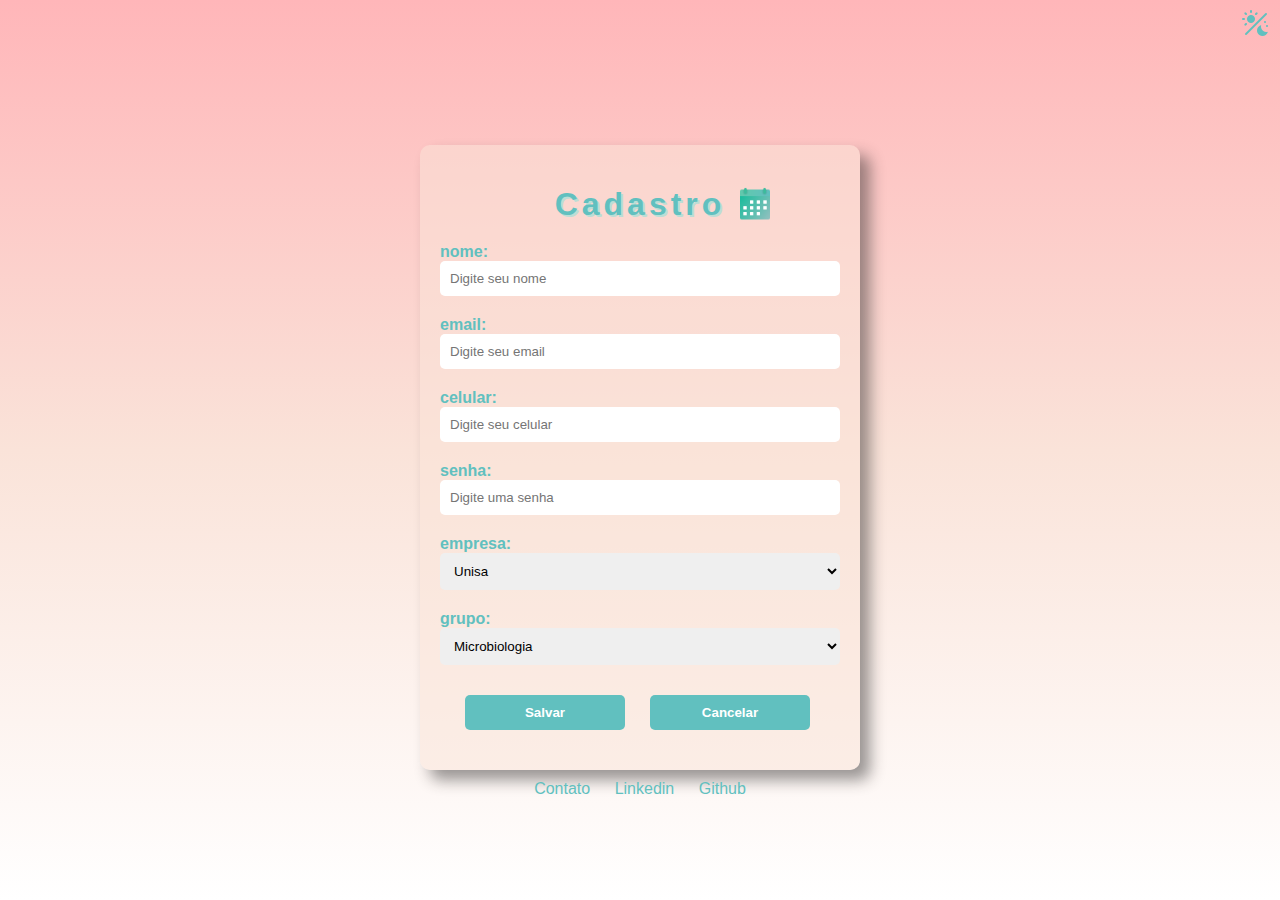
==== cadastro.html @ 47bf19a5 "pasta pictures -> assets" ====
<!DOCTYPE html>
<html lang="pt-BR">
<head>
    <meta charset="UTF-8">
    <meta http-equiv="X-UA-Compatible" content="IE=edge">
    <meta name="viewport" content="width=device-width, initial-scale=1.0">
    <link rel="stylesheet" href="css/style.css">
    <link rel="shortcut icon" href="/pictures/calendar2.png" type="image/x-icon">
    <title>Karenda</title>
</head>
<body>
    <header>
        <label for="switch" id="lswitch">
            <a id="switch" href="#"></a>
        </label>
    </header>
    <div class="cadastro_div">
        <h1 class="ktitle_cadastro">Cadastro</h1>
        <form class="form_cadastro" method="GET" action="#">
            nome: <input id="cnome" type="text" placeholder="Digite seu nome">
            email: <input id="cemail" type="email" placeholder="Digite seu email">
            celular: <input id="ccelular" type="tel" placeholder="Digite seu celular">
            senha: <input id="csenha" type="password" placeholder="Digite uma senha">       
            <label for="cempresa">empresa:</label>
            <select name="cempresa" id="cempresa">
                <option value="cunisa">Unisa</option>
            </select>
            <label for="cgrupo">grupo:</label>
            <select name="cgrupo" id="cgrupo">
                <option value="cmicrobiologia">Microbiologia</option>
            </select>
            <input id="bsalvar" type="submit" value="Salvar"> 
            <a href="index.html"><input id="bcancelar" type="button" value="Cancelar"></a>
        </form>
    </div>
    <footer>
        <a href="#">Contato</a>
        <a href="https://www.linkedin.com/in/uever/">Linkedin</a>
        <a href="https://github.com/u-ever">Github</a>      
    </footer>
    <script src="js/darkmode.js"></script>
</body>
</html>
---- css/style.css ----
:root {
    --body-bg-color: linear-gradient(#FFB6B9,#FAE3D9, white);
    --body-color: #61C0BF;
    --div-bg-color: #fae3d983;
    --title-shadow-color: #BBDED6;
    --div-bg-shadow: rgba(43, 40, 40, 0.473);
    --div-bg-shadow-hover: rgba(177, 167, 167, 0.473);
    --btn-text-color: #FFFFFF;
    --btn-bg-hover-color: #cadada;
    --a-hover-color: rgba(32, 96, 170, 0.589);
    --checkbox-color: #61C0BF;
    --a-icon-color-mode: grayscale(0);
}

.dark-mode {
    --body-bg-color: linear-gradient(#261C2C,#3E2C41, #5C527F);
    --body-color: #2b2031;
    --div-bg-color: #fae3d983;
    --title-shadow-color: #cfcada;
    --div-bg-shadow: rgba(43, 40, 40, 0.473);
    --div-bg-shadow-hover: rgba(128, 120, 120, 0.473);
    --btn-text-color: #FFFFFF;
    --btn-bg-hover-color: #cfcada;
    --btn-hover-color: #2b2031;
    --a-hover-color: #cfcada;
    --checkbox-color: #cfcada;
    --a-icon-color-mode: grayscale(1);
}

html {
    margin: 0;
    padding: 0;
}

body {
    display: block;
    background-image: var(--body-bg-color);
    background-size: cover;
    background-attachment: fixed;
    font-family:'Franklin Gothic Medium', 'Arial Narrow', Arial, sans-serif;
}

header {
    border: 1px solid transparent;
}

/* Login / Cadastro
==============================================*/



.ktitle, .ktitle_cadastro{
    font-family: Verdana, Geneva, Tahoma, sans-serif;
    letter-spacing: 4px;
    text-shadow: 2px 2px var(--title-shadow-color);
    text-align: center;
    background-image: url(/assets/calendar2.png);
    background-size: 40px;
    background-repeat: no-repeat;
    background-position: calc(100% - 20%);
}

.ktitle_cadastro{
    background-position: calc(100% - 18%);
}

.login_div, .cadastro_div {
    font-weight: 900;
    color: var(--body-color);
    background-color: var(--div-bg-color);
    box-shadow: 10px 10px 15px var(--div-bg-shadow);
    text-align: left;
    max-width: 400px;    
    padding: 20px;
    border-radius: 10px;
    margin: auto;
    margin-top: 15vh;
    overflow: hidden;
}

.login_div *, .cadastro_div * {
    margin-bottom: 20px;
    border: none;
    border-radius: 5px;
}

#iemail, #isenha, #cnome, #cemail, #ccelular, #csenha, #cempresa, #cgrupo {
    width: 100%;
    box-sizing: border-box;
    padding: 10px;
}

.login_div a, a:hover {
    color: var(--body-color);
    text-decoration: none;
}

.login_div a:hover {
    color: var(--a-hover-color);
}

#bentrar, #bcadastro, #bsalvar, #bcancelar {
    color: var(--btn-text-color);
    font-weight: bold;
    background-color: var(--body-color);
    text-align: center;
    width: 40%;
    float: left;
    padding: 10px;
    margin-left: 25px;
}

#bsalvar, #bcancelar {
    margin-top: 10px;
}

#bentrar:hover, #bcadastro:hover, #bsalvar:hover, #bcancelar:hover {
    background-color: var(--btn-bg-hover-color);
    color: var(--btn-hover-color);
}

#switch {
    width: 30px;
    height: 30px;
    float: right;
    color: var(--checkbox-color);
    filter: var(--a-icon-color-mode);
    background-image: url(/assets/daynight1.png);
}
/* Calendar
==============================================*/

.calendar {
    background-color:var(--div-bg-color);
    box-shadow: 10px 10px 15px var(--div-bg-shadow);
    height: auto;
    max-width: 700px;
    position: relative;
    padding: 20px;
    margin: auto;
    margin-top: 15vh;
    border-radius: 10px;
    text-align: center;
}

.month-indice {
    margin-bottom: 1%;
    font-size: 40px;
    color: var(--body-color);
}

.week-indice div {
    width: 85px;
    display: inline-flex;
    margin: 3px;
    color: var(--body-color);
}

.day-indice button {
    width: 85px;
    height: 85px;
    border: 0px;
    display: inline-flex;
    margin: 3px;
    color: var(--body-color);
    background-color: var(--btn-text-color);
    box-shadow: 10px 10px 15px var(--div-bg-shadow);
    font-weight: bold;
    border-radius: 5px;
}

.day-indice button:hover {
    box-shadow: 10px 10px 15px var(--div-bg-shadow-hover);
    background-color: var(--btn-bg-hover-color);
    color: var(--body-color);
}


/* Footer
==============================================*/
footer {
    margin: 10px;
    text-align: center;
}

footer a {
    text-decoration: none; 
    color: var(--body-color);
    margin: 10px;
}

footer a:hover {
    text-decoration: none; 
    color: var(--a-hover-color);
}

/* responsiveness
==============================================*/

@media only screen and (max-width: 640px) {
    .ktitle, .ktitle_cadastro{
        background-image: none;
    }
    .login_div, .cadastro_div {
        box-shadow: none;
    }
    .cadastro_div {
        margin-top: 5vh;
    }
    footer a {
        display: inline-flex;
        margin-bottom: 1px;
        padding: 1px;
    }
    /*calendar*/
    .calendar {
        max-width: 300px;
        margin-top: 5vh;
    }
    
    .month-indice {
        font-size: 30px;
    }
    
    .week-indice div {
        width: 35px;
        margin: 1px;
    }
    
    .day-indice button {
        width: 35px;
        height: 35px;
        margin: 1px;
    }
}
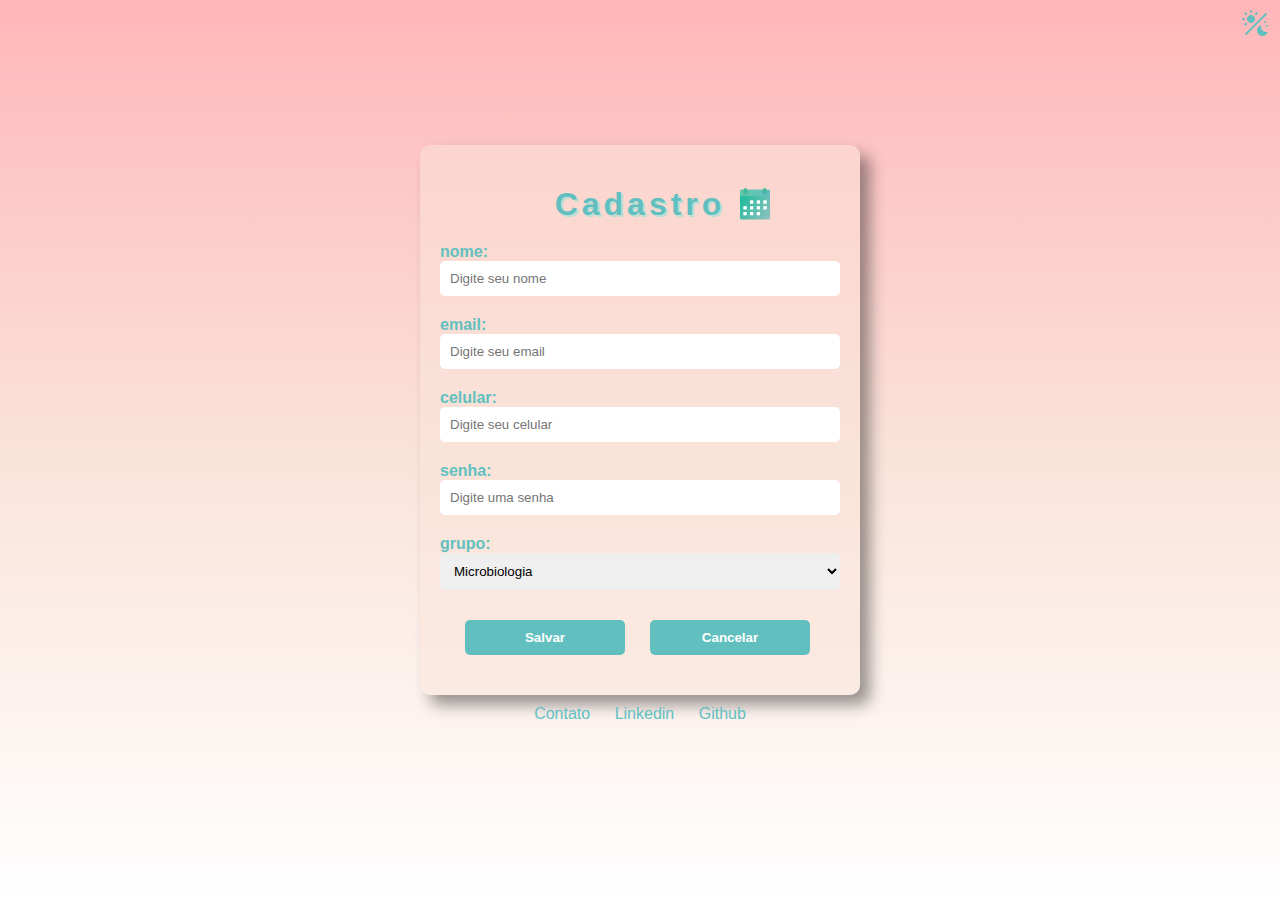
==== commit 5ddcd5aa: "icons in css" ====
--- a/cadastro.html
+++ b/cadastro.html
@@ -21,10 +21,6 @@
             email: <input id="cemail" type="email" placeholder="Digite seu email">
             celular: <input id="ccelular" type="tel" placeholder="Digite seu celular">
             senha: <input id="csenha" type="password" placeholder="Digite uma senha">       
-            <label for="cempresa">empresa:</label>
-            <select name="cempresa" id="cempresa">
-                <option value="cunisa">Unisa</option>
-            </select>
             <label for="cgrupo">grupo:</label>
             <select name="cgrupo" id="cgrupo">
                 <option value="cmicrobiologia">Microbiologia</option>
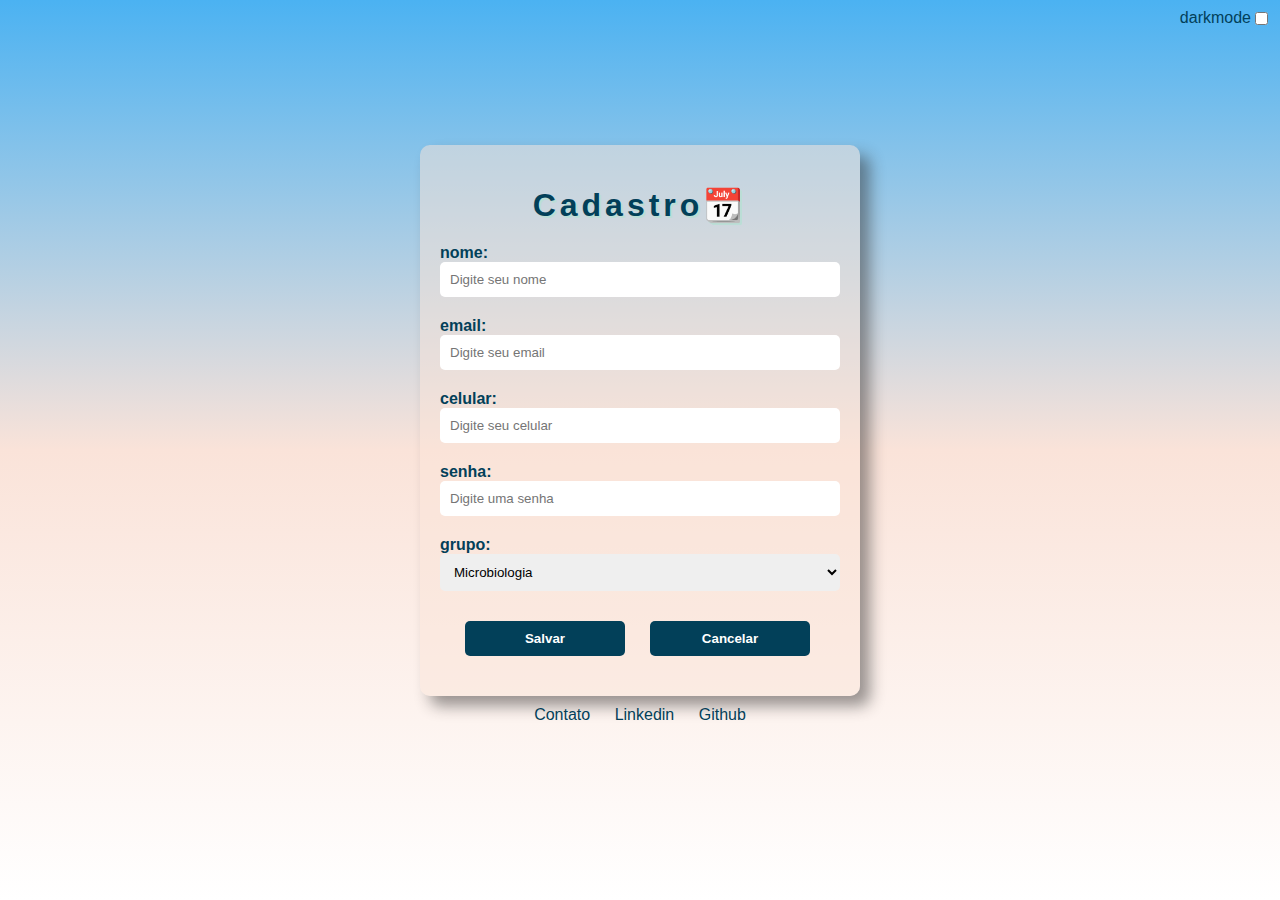
==== commit 32c23c13: "darkmode checkbox and icon h1" ====
--- a/cadastro.html
+++ b/cadastro.html
@@ -9,10 +9,9 @@
     <title>Karenda</title>
 </head>
 <body>
-    <header>
-        <label for="switch" id="lswitch">
-            <a id="switch" href="#"></a>
-        </label>
+    <header>          
+        <input id="switch" type= "checkbox"> 
+        <label for="switch" id="lswitch">darkmode</label>  
     </header>
     <div class="cadastro_div">
         <h1 class="ktitle_cadastro">Cadastro</h1>
--- a/css/style.css
+++ b/css/style.css
@@ -1,19 +1,18 @@
 :root {
-    --body-bg-color: linear-gradient(#FFB6B9,#FAE3D9, white);
-    --body-color: #61C0BF;
+    --body-bg-color: linear-gradient(#4BB2F2,#FAE3D9, white);
+    --body-color: #024059;
     --div-bg-color: #fae3d983;
     --title-shadow-color: #BBDED6;
     --div-bg-shadow: rgba(43, 40, 40, 0.473);
     --div-bg-shadow-hover: rgba(177, 167, 167, 0.473);
     --btn-text-color: #FFFFFF;
-    --btn-bg-hover-color: #cadada;
+    --btn-bg-hover-color: #FFFFFF;
     --a-hover-color: rgba(32, 96, 170, 0.589);
-    --checkbox-color: #61C0BF;
-    --a-icon-color-mode: grayscale(0);
+    --ck-darkmode-color: #024059;
 }
 
 .dark-mode {
-    --body-bg-color: linear-gradient(#261C2C,#3E2C41, #5C527F);
+    --body-bg-color: linear-gradient(#261C2C,#67526b, #70678f);
     --body-color: #2b2031;
     --div-bg-color: #fae3d983;
     --title-shadow-color: #cfcada;
@@ -23,8 +22,7 @@
     --btn-bg-hover-color: #cfcada;
     --btn-hover-color: #2b2031;
     --a-hover-color: #cfcada;
-    --checkbox-color: #cfcada;
-    --a-icon-color-mode: grayscale(1);
+    --ck-darkmode-color: #cfcada;
 }
 
 html {
@@ -44,6 +42,7 @@
     border: 1px solid transparent;
 }
 
+
 /* Login / Cadastro
 ==============================================*/
 
@@ -53,11 +52,15 @@
     font-family: Verdana, Geneva, Tahoma, sans-serif;
     letter-spacing: 4px;
     text-shadow: 2px 2px var(--title-shadow-color);
-    text-align: center;
+    text-align: center;/*
     background-image: url(/assets/calendar2.png);
     background-size: 40px;
     background-repeat: no-repeat;
-    background-position: calc(100% - 20%);
+    background-position: calc(100% - 20%);*/
+}
+
+h1::after{
+    content: '\1F4C6';
 }
 
 .ktitle_cadastro{
@@ -119,13 +122,9 @@
     color: var(--btn-hover-color);
 }
 
-#switch {
-    width: 30px;
-    height: 30px;
+#switch, #lswitch {
     float: right;
-    color: var(--checkbox-color);
-    filter: var(--a-icon-color-mode);
-    background-image: url(/assets/daynight1.png);
+    color: var(--ck-darkmode-color);
 }
 /* Calendar
 ==============================================*/
@@ -171,8 +170,8 @@
 
 .day-indice button:hover {
     box-shadow: 10px 10px 15px var(--div-bg-shadow-hover);
-    background-color: var(--btn-bg-hover-color);
-    color: var(--body-color);
+    background-color: var(--div-bg-shadow-hover);
+    color: var(--btn-text-color);
 }
 
 
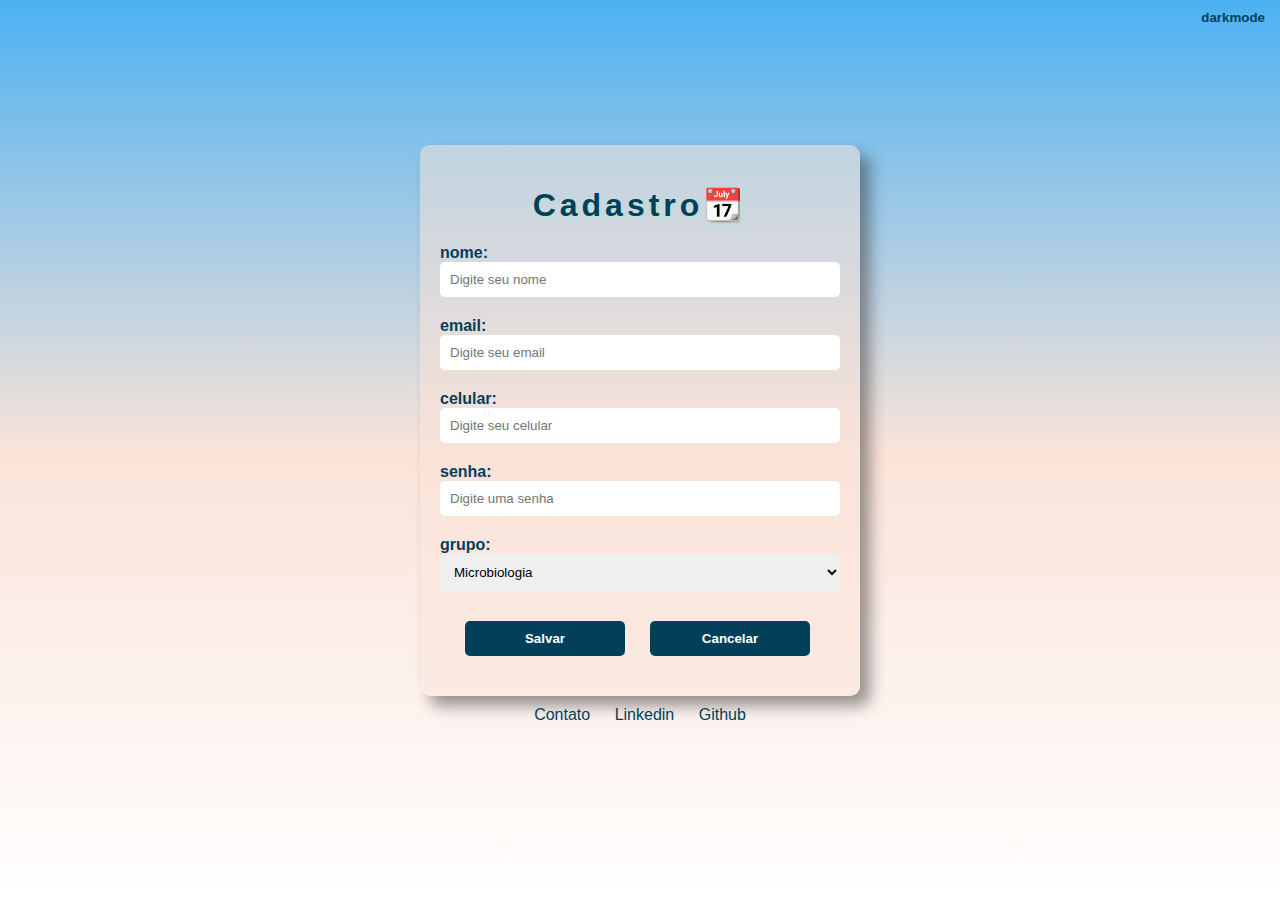
==== commit 2f80f9a6: "btn and local storage" ====
--- a/cadastro.html
+++ b/cadastro.html
@@ -10,8 +10,7 @@
 </head>
 <body>
     <header>          
-        <input id="switch" type= "checkbox"> 
-        <label for="switch" id="lswitch">darkmode</label>  
+        <input id="switch-light" type= "button" value="darkmode"> 
     </header>
     <div class="cadastro_div">
         <h1 class="ktitle_cadastro">Cadastro</h1>
--- a/css/style.css
+++ b/css/style.css
@@ -122,9 +122,12 @@
     color: var(--btn-hover-color);
 }
 
-#switch, #lswitch {
+#switch-light, #switch-dark {
     float: right;
     color: var(--ck-darkmode-color);
+    border: none;
+    background-color: transparent;
+    font-weight: 600;
 }
 /* Calendar
 ==============================================*/
@@ -155,7 +158,8 @@
     color: var(--body-color);
 }
 
-.day-indice button {
+.day-indice div {
+    padding: 1px;
     width: 85px;
     height: 85px;
     border: 0px;
@@ -168,7 +172,7 @@
     border-radius: 5px;
 }
 
-.day-indice button:hover {
+.day-indice div:hover {
     box-shadow: 10px 10px 15px var(--div-bg-shadow-hover);
     background-color: var(--div-bg-shadow-hover);
     color: var(--btn-text-color);
@@ -226,7 +230,7 @@
         margin: 1px;
     }
     
-    .day-indice button {
+    .day-indice div {
         width: 35px;
         height: 35px;
         margin: 1px;
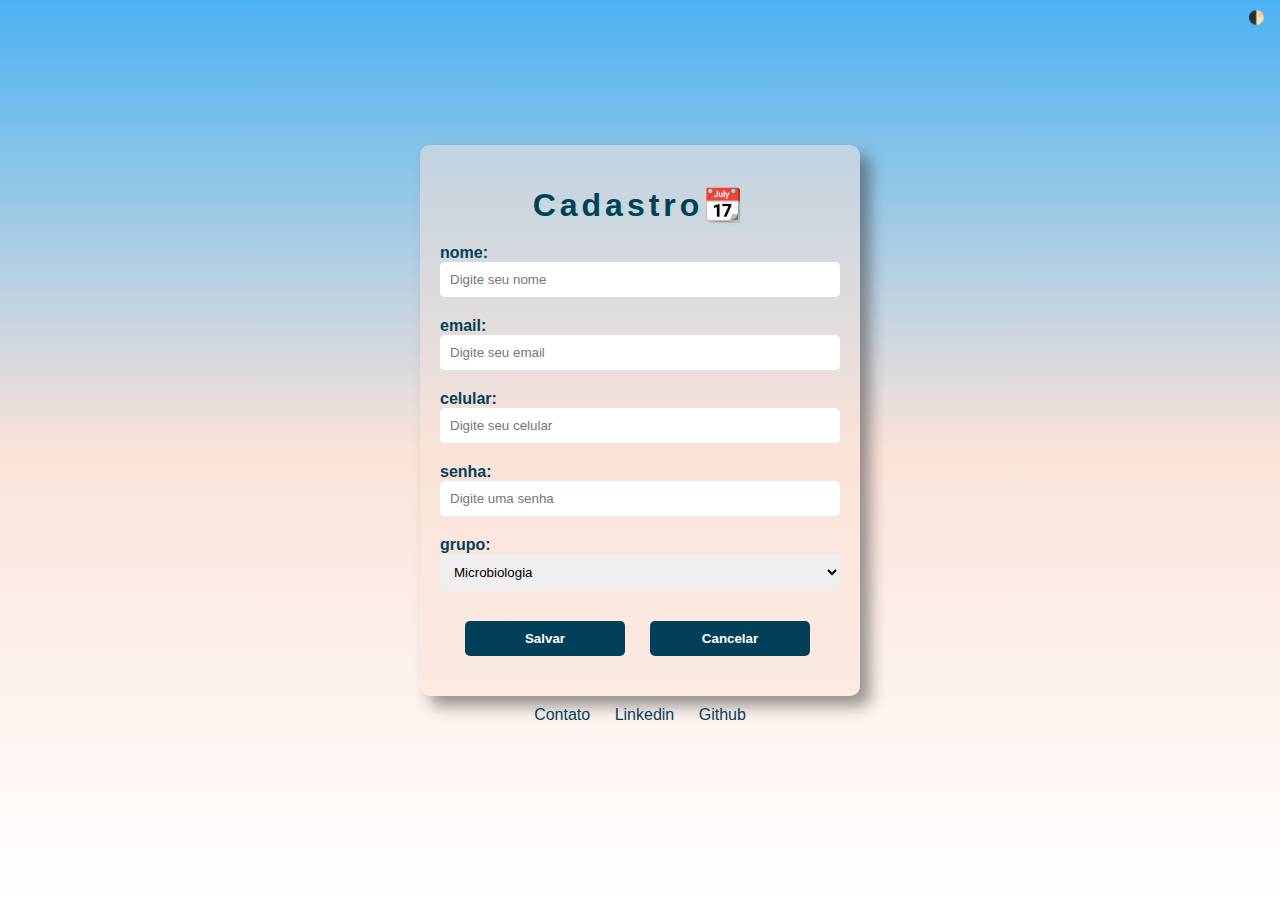
==== commit d1ebe157: "icon theme" ====
--- a/cadastro.html
+++ b/cadastro.html
@@ -10,7 +10,7 @@
 </head>
 <body>
     <header>          
-        <input id="switch-light" type= "button" value="darkmode"> 
+        <input id="switch-dark" type= "button" value="&#127763"> 
     </header>
     <div class="cadastro_div">
         <h1 class="ktitle_cadastro">Cadastro</h1>
--- a/css/style.css
+++ b/css/style.css
@@ -122,7 +122,7 @@
     color: var(--btn-hover-color);
 }
 
-#switch-light, #switch-dark {
+#switch-dark {
     float: right;
     color: var(--ck-darkmode-color);
     border: none;
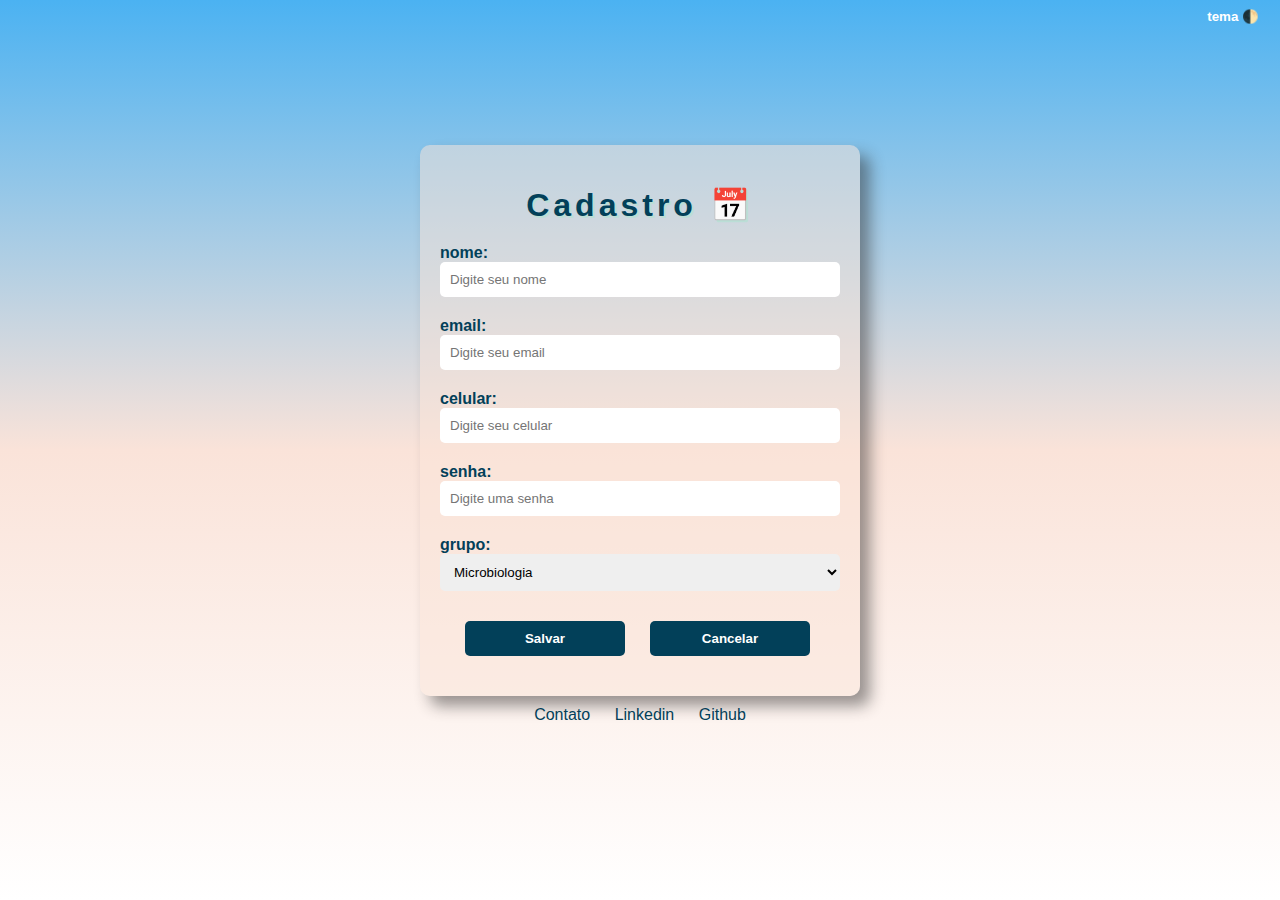
==== commit b7a6d505: "favicon" ====
--- a/cadastro.html
+++ b/cadastro.html
@@ -5,15 +5,15 @@
     <meta http-equiv="X-UA-Compatible" content="IE=edge">
     <meta name="viewport" content="width=device-width, initial-scale=1.0">
     <link rel="stylesheet" href="css/style.css">
-    <link rel="shortcut icon" href="/pictures/calendar2.png" type="image/x-icon">
-    <title>Karenda</title>
+    <link rel="shortcut icon" href="./assets/favicon.ico" type="image/ico">
+    <title>Karenda - Cadastro</title>
 </head>
 <body>
     <header>          
-        <input id="switch-dark" type= "button" value="&#127763"> 
+        <input id="switch-dark" type= "button" value="tema &#127763"> 
     </header>
     <div class="cadastro_div">
-        <h1 class="ktitle_cadastro">Cadastro</h1>
+        <h1 class="ktitle_cadastro">Cadastro </h1>
         <form class="form_cadastro" method="GET" action="#">
             nome: <input id="cnome" type="text" placeholder="Digite seu nome">
             email: <input id="cemail" type="email" placeholder="Digite seu email">
--- a/css/style.css
+++ b/css/style.css
@@ -1,6 +1,7 @@
 :root {
     --body-bg-color: linear-gradient(#4BB2F2,#FAE3D9, white);
     --body-color: #024059;
+    --header-color: #FFFFFF;
     --div-bg-color: #fae3d983;
     --title-shadow-color: #BBDED6;
     --div-bg-shadow: rgba(43, 40, 40, 0.473);
@@ -8,12 +9,12 @@
     --btn-text-color: #FFFFFF;
     --btn-bg-hover-color: #FFFFFF;
     --a-hover-color: rgba(32, 96, 170, 0.589);
-    --ck-darkmode-color: #024059;
 }
 
 .dark-mode {
     --body-bg-color: linear-gradient(#261C2C,#67526b, #70678f);
-    --body-color: #2b2031;
+    --body-color: #211925;
+    --header-color: #cfcada;
     --div-bg-color: #fae3d983;
     --title-shadow-color: #cfcada;
     --div-bg-shadow: rgba(43, 40, 40, 0.473);
@@ -22,7 +23,6 @@
     --btn-bg-hover-color: #cfcada;
     --btn-hover-color: #2b2031;
     --a-hover-color: #cfcada;
-    --ck-darkmode-color: #cfcada;
 }
 
 html {
@@ -42,13 +42,33 @@
     border: 1px solid transparent;
 }
 
+/*header
+==============================================*/
+header a {
+    text-decoration: none; 
+    color: var(--header-color);
+    margin: 10px;
+}
+
+header a:hover {
+    text-decoration: none; 
+    color: var(--a-hover-color);
+}
+
+#switch-dark {
+    float: right;
+    color: var(--header-color);
+    border: none;
+    background-color: transparent;
+    padding: 0px;
+    margin: 0px;
+    width: 6%;
+}
 
 /* Login / Cadastro
 ==============================================*/
 
-
-
-.ktitle, .ktitle_cadastro{
+.ktitle, .ktitle_cadastro, .perfil_name {
     font-family: Verdana, Geneva, Tahoma, sans-serif;
     letter-spacing: 4px;
     text-shadow: 2px 2px var(--title-shadow-color);
@@ -60,14 +80,14 @@
 }
 
 h1::after{
-    content: '\1F4C6';
-}
-
-.ktitle_cadastro{
+    content: '\1F4C5';
+}
+
+.ktitle_cadastro {
     background-position: calc(100% - 18%);
 }
 
-.login_div, .cadastro_div {
+.login_div, .cadastro_div, .perfil_div {
     font-weight: 900;
     color: var(--body-color);
     background-color: var(--div-bg-color);
@@ -81,13 +101,13 @@
     overflow: hidden;
 }
 
-.login_div *, .cadastro_div * {
+.login_div *, .cadastro_div *, .perfil_div * {
     margin-bottom: 20px;
     border: none;
     border-radius: 5px;
 }
 
-#iemail, #isenha, #cnome, #cemail, #ccelular, #csenha, #cempresa, #cgrupo {
+input[type="text"], input[type="email"], input[type="tel"], input[type="password"], select {
     width: 100%;
     box-sizing: border-box;
     padding: 10px;
@@ -102,7 +122,7 @@
     color: var(--a-hover-color);
 }
 
-#bentrar, #bcadastro, #bsalvar, #bcancelar {
+input[type=button], input[type=submit] {
     color: var(--btn-text-color);
     font-weight: bold;
     background-color: var(--body-color);
@@ -111,9 +131,6 @@
     float: left;
     padding: 10px;
     margin-left: 25px;
-}
-
-#bsalvar, #bcancelar {
     margin-top: 10px;
 }
 
@@ -122,13 +139,6 @@
     color: var(--btn-hover-color);
 }
 
-#switch-dark {
-    float: right;
-    color: var(--ck-darkmode-color);
-    border: none;
-    background-color: transparent;
-    font-weight: 600;
-}
 /* Calendar
 ==============================================*/
 
@@ -145,6 +155,22 @@
     text-align: center;
 }
 
+#prev_month, #next_month {
+    color: var(--body-color);
+    cursor: pointer;
+    line-height: 0.6em;
+    font-size: 2em;
+    user-select: none;
+}
+
+#next_month {
+    float: right;
+}
+
+#prev_month {
+    float: left;
+}
+
 .month-indice {
     margin-bottom: 1%;
     font-size: 40px;
@@ -152,10 +178,14 @@
 }
 
 .week-indice div {
+    padding: 1px;
     width: 85px;
+    border: 0px;
     display: inline-flex;
     margin: 3px;
     color: var(--body-color);
+    font-weight: bold;
+    border-radius: 5px;
 }
 
 .day-indice div {
@@ -201,14 +231,25 @@
 ==============================================*/
 
 @media only screen and (max-width: 640px) {
-    .ktitle, .ktitle_cadastro{
+    /* header */
+    #switch-dark {
+        float: right;
+        color: var(--header-color);
+        border: none;
+        background-color: transparent;
+        padding: 0px;
+        margin: 0px;
+        width: 20%;
+    }
+    .ktitle, .ktitle_cadastro, .perfil_name{
         background-image: none;
-    }
-    .login_div, .cadastro_div {
+        margin-top: 2vh;
+    }
+    .login_div, .cadastro_div, .perfil_div {
         box-shadow: none;
     }
-    .cadastro_div {
-        margin-top: 5vh;
+    .cadastro_div, .perfil_div {
+        margin-top: 4vh;
     }
     footer a {
         display: inline-flex;
@@ -223,6 +264,11 @@
     
     .month-indice {
         font-size: 30px;
+    }
+
+    #prev_month, #next_month {
+        font-size: 1.8em;
+        margin-top: 0em;
     }
     
     .week-indice div {
@@ -235,4 +281,4 @@
         height: 35px;
         margin: 1px;
     }
-} +}